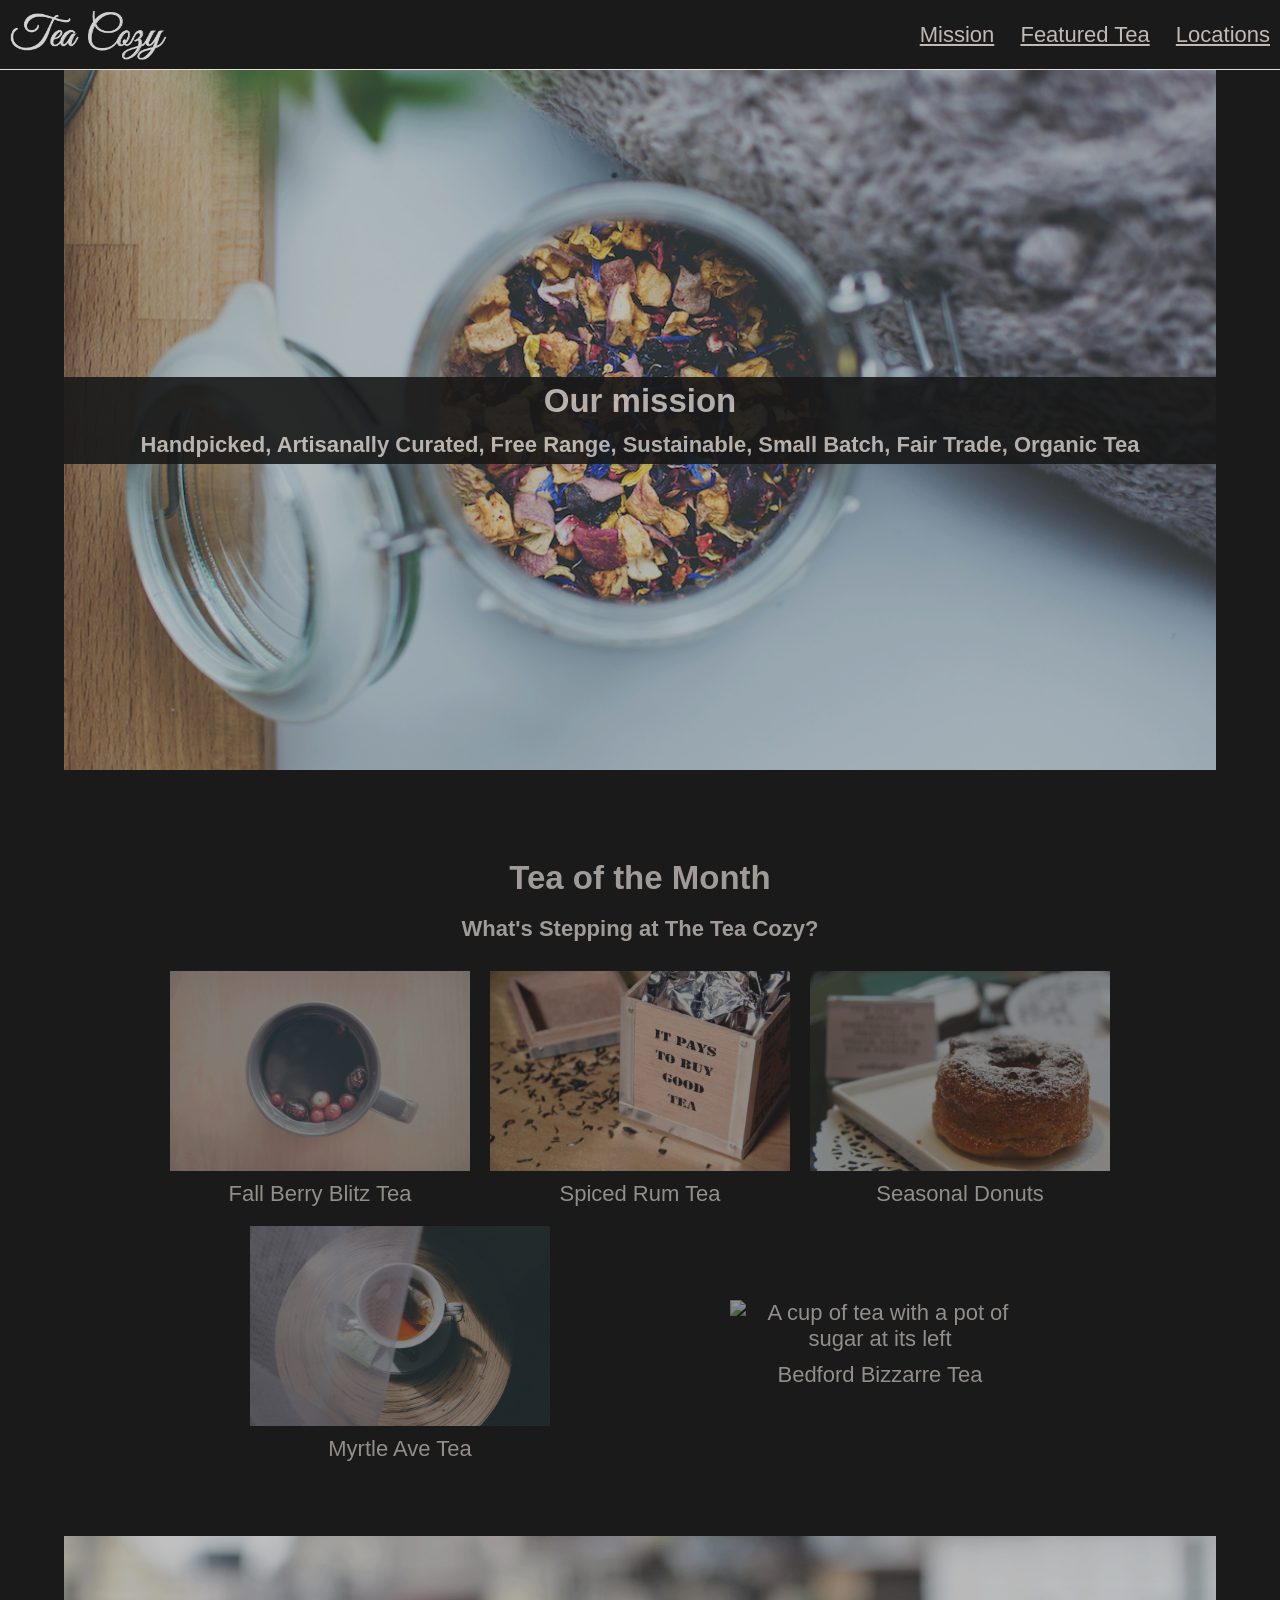
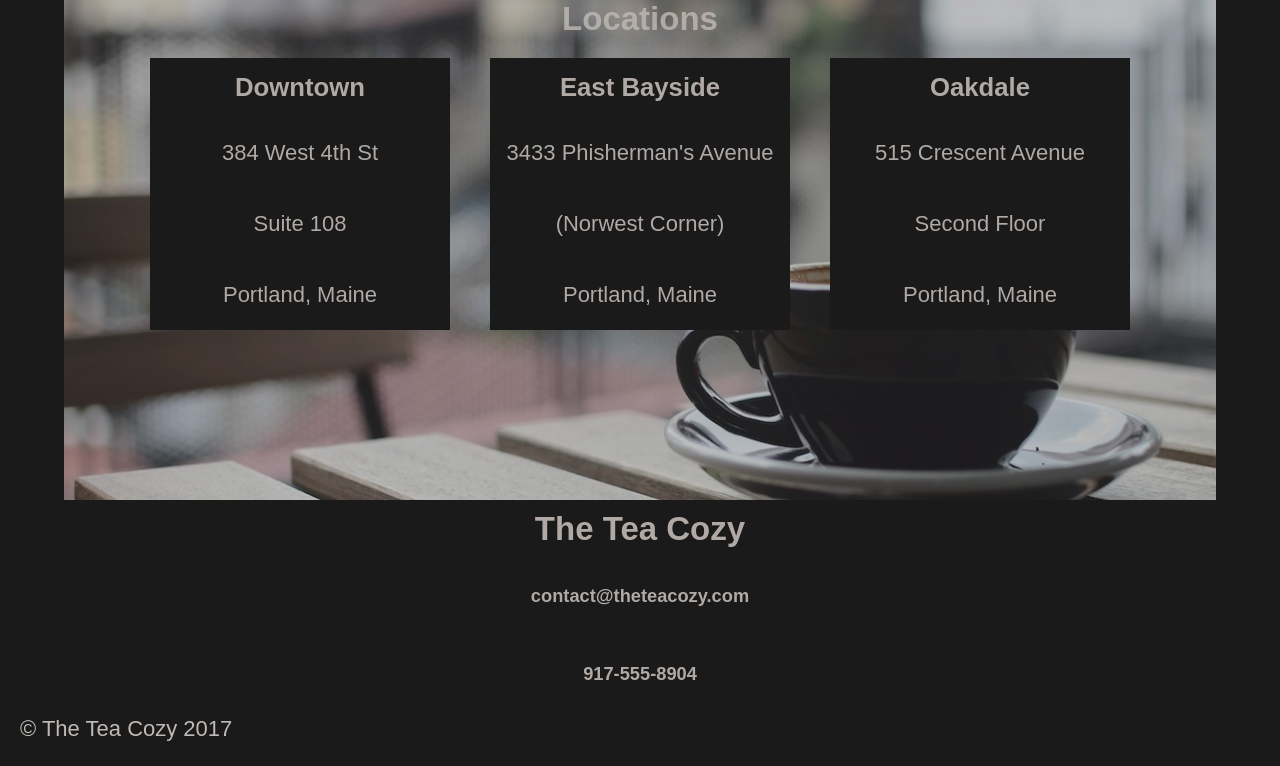
==== Tea_Cozy/index.html @ 1b654269 "Add files via upload" ====
<!-- index.html -->

<!DOCTYPE html>
<html lang="en">

<head>
    <meta charset="UTF-8">
    <meta http-equiv="X-UA-Compatible" content="IE=edge">
    <meta name="viewport" content="width=device-width, initial-scale=1.0">
    <link href="./style.css" type="text/css" rel="stylesheet">
    <title>Tea Cozy</title>
</head>

<body>
    <header>
        <img src='./images/Tea_Cozy_Logo.png'
            alt="Tea cozy logo">
        <nav>
            <a href="#mission">Mission</a>
            <a href="#featured_tea">Featured Tea</a>
            <a href="#locations">Locations</a>
        </nav>
    </header>

    <main>

        <!---Mission section-->
        <section id="mission">
            <h2>Our mission</h2>
            <h4>Handpicked, Artisanally Curated, Free Range, Sustainable, Small Batch, Fair Trade, Organic Tea</h4>
        </section>

        <!---Featured tea section-->
        <section id="featured_tea">
            <div class="container-head">
                <h2>Tea of the Month</h2>
                <h4>What's Stepping at The Tea Cozy?</h4>
            </div>
            <div class="figure-container">
                <figure id="1">
                    <img src="./images/Berryblitz.jpg"
                        alt="A cup of tea with berrys in it.">
                    <figcaption>Fall Berry Blitz Tea</figcaption>
                </figure>
                <figure id="2">
                    <img src="./images/Spiced_Rum.jpg"
                        alt="A box of spiced rum tea which says 'It pays to buy good tea'.">
                    <figcaption>Spiced Rum Tea</figcaption>
                </figure>
                <figure id="3">
                    <img src="./images/Donut.jpg" alt="A donut with sugar on it.">
                    <figcaption>Seasonal Donuts</figcaption>
                </figure>
                <figure id="4">
                    <img src="./images/Myrtle_Ave.jpg" alt="A cup of myrtle tea viewed fom above">
                    <figcaption>Myrtle Ave Tea</figcaption>
                </figure>
                <figure id="5">
                    <img src="./images/Bedford_Bizarre.jpg" alt="A cup of tea with a pot of sugar at its left">
                    <figcaption>Bedford Bizzarre Tea</figcaption>
                </figure>
            </div>
        </section>

        <!---Locations section-->
        <section id="locations">
            <div class="locations-title">
                <h2>Locations</h2>
            </div>
            <div class="locations-container">
                <div class="adress" id="downtown">
                    <h3>Downtown</h3>
                    <p>384 West 4th St</p>
                    <p>Suite 108</p>
                    <p>Portland, Maine</p>
                </div>
                <div class="adress" id="east_bayside">
                    <h3>East Bayside</h3>
                    <p>3433 Phisherman's Avenue</p>
                    <p>(Norwest Corner)</p>
                    <p>Portland, Maine</p>
                </div>
                <div class="adress" id="oakdale">
                    <h3>Oakdale</h3>
                    <p>515 Crescent Avenue</p>
                    <p>Second Floor</p>
                    <p>Portland, Maine</p>
                </div>
            </div>
        </section>

        <!---Contact info-->
        <section id="contact">
            <h2>The Tea Cozy</h2>
            <h5>contact@theteacozy.com</h5>
            <h5>917-555-8904</h5>
        </section>

    </main>

    <footer>
        <p>&copy; The Tea Cozy 2017</p>
    </footer>

</body>

</html>
---- Tea_Cozy/style.css ----
/* style.css */

* {
    font-family: Helvetica;
    color: seashell;
    background-color: black;
    opacity: 0.9;
    text-align: center;

    /*reset of browser's default values*/
    margin: 0;
    padding: 0;
}

html {
    font-size: 22px;
}

/* header section */

header {
    width: 100%;
    height: 69px;
    border-bottom: 1px solid seashell;
    display: flex;
    justify-content: space-between;
    align-items: center;
    position: fixed;
    z-index: 1;
    opacity: 1;
}

header a {
    margin: 10px;
}

header img {
    height: 50px;
    margin-left: 10px;
}

/*main content*/

main {
    position: relative;
    top: 70px;
    display: flex;
    flex-flow: column;
    justify-content: space-between;
    align-items: center;
    padding-bottom: 66px;
}

/*mission section*/

#mission {
    width: 90%;
    max-height: 700px;
    max-width: 1200px;
    margin: 0 auto;
    display: flex;
    flex-flow: column;
    justify-content: center;
    align-items: center;
    flex: 1 1200px;
    background-image: url("./images/Mission_Background.jpg");
    background-repeat: no-repeat;
    background-position: center;
    background-size: cover;
}

#mission h2,
#mission h4 {
    width: 100%;
    padding: 0.5%;
}

/*Featured tea section*/

#featured_tea {
    width: 75%;
    max-width: 1000px;
    display: flex;
    flex-direction: column;
    padding-top: 70px;
}

.container-head {
    display: flex;
    flex-direction: column;
    justify-content: space-around;
    align-items: center;
    margin-bottom: 2%;
}

.container-head h2 {
    margin: 2% 0;
}

.figure-container {
    display: flex;
    flex-flow: row wrap;
    justify-content: space-around;
    align-items: center;
}

figure {
    width: 300px;
    height: 67%;
    overflow: hidden;
    margin: 1%;
}

figure img {
    max-width: 100%;
    height: auto;
    display: block;
}

figcaption {
    margin-top: 3.334%;
}

/*locations section*/

#locations {
    width: 90%;
    max-height: 500px;
    max-width: 1200px;
    padding-top: 5%;
    margin-top: 5%;
    display: flex;
    flex-flow: column;
    justify-content: left;
    align-items: center;
    flex: 1 1200px;
    background-image: url("./images/Locations_Background.jpg");
    background-repeat: no-repeat;
    background-position: center;
    background-size: cover;
}

.locations-title {
    width: 100%;
    display: flex;
    justify-content: center;
    background-color: transparent;
}

.locations-title h2 {
    background-color: transparent;
}

.locations-container {
    width: 100%;
    display: flex;
    justify-content: center;
    align-items: center;
    height: 300px;
    background-color: transparent;
    flex-wrap: wrap;
    opacity: 1;
}

.adress {
    margin: 20px;
    display: flex;
    flex-basis: 300px;
    flex-direction: column;
    justify-content: space-between;
    align-items: center;
    opacity: 1;
}

.adress h3 {
    padding: 5% 0;
    width: 100%;
}

.adress p {
    padding: 7.5% 0;
    width: 100%;
}

/*contact info section*/

#contact {
    height: 200px;
    margin: 0 auto;
    width: 75%;
    max-width: 1000px;
    display: flex;
    flex-direction: column;
}

#contact h2 {
    margin: 1% auto;
}

#contact h5 {
    margin: 2.9% auto;
}

/*footer*/

footer {
    padding: 20px;
    display: flex;
    justify-content: left;
}

@media only screen and (max-width:1133px) {

    /*makes locations section higher*/
    #locations {
        max-height: 700px;
        padding-top: 70px;
    }
}

@media only screen and (max-width:755px) {

    main {
        top: 107px;
    }

    /*aligns header in columns*/
    header {
        display: flex;
        flex-direction: column;
        width: 100%;
        height: auto;
    }

    nav {
        display: flex;
        flex-direction: row;
    }

    header img {
        height: 50px;
        margin-top: 10px;
    }

    #mission {
        width: 90%;
        max-height: 500px;
    }

    #featured_tea {
        width: 100%;
        padding-top: 14.17%;
    }

    #locations {
        width: 90%;
        padding-top: 14.17%;
        max-height: 1000px;
    }

    #contact {
        height: 150px;
    }

    footer {
        position: relative;
        top: 40px;
    }
}

@media only screen and (max-width:425px) {
    main {
        top: 47px;
        padding-bottom: 0;
    }

    /*removes headers logo*/
    header img {
        display: none;
    }

    #mission {
        width: 95%;
    }

    #mission h4 {
        font-size: 0.85rem;
    }

    #featured_tea {
        padding-top: 46px;
    }

    #featured_tea h4 {
        font-size: 0.95rem;
    }

    figure {
        width: 95%;
        margin: none;
    }

    #locations {
        width: 95%;
        max-height: 900px;
        background-position: right;
    }

    .adress p {
        padding: 5% 0;
    }

    footer {
        padding: 3%;
    }

    footer p {
        font-size: 0.9rem;
    }
}

@media only screen and (max-width:320px) {

    main {
        top: 109px;
    }

    nav {
        flex-direction: column;
    }

    header a {
        margin: 5px;
    }

    #featured_tea {
        padding-top: 110px;
    }

    #locations {
        margin-top: 55px;
        padding-top: 55px;
    }

    #locations h2 {
        padding-bottom: 20px;
    }

    #contact h2 {
        padding-top: 20px;
    }

    footer {
        top: 109px;
    }
}
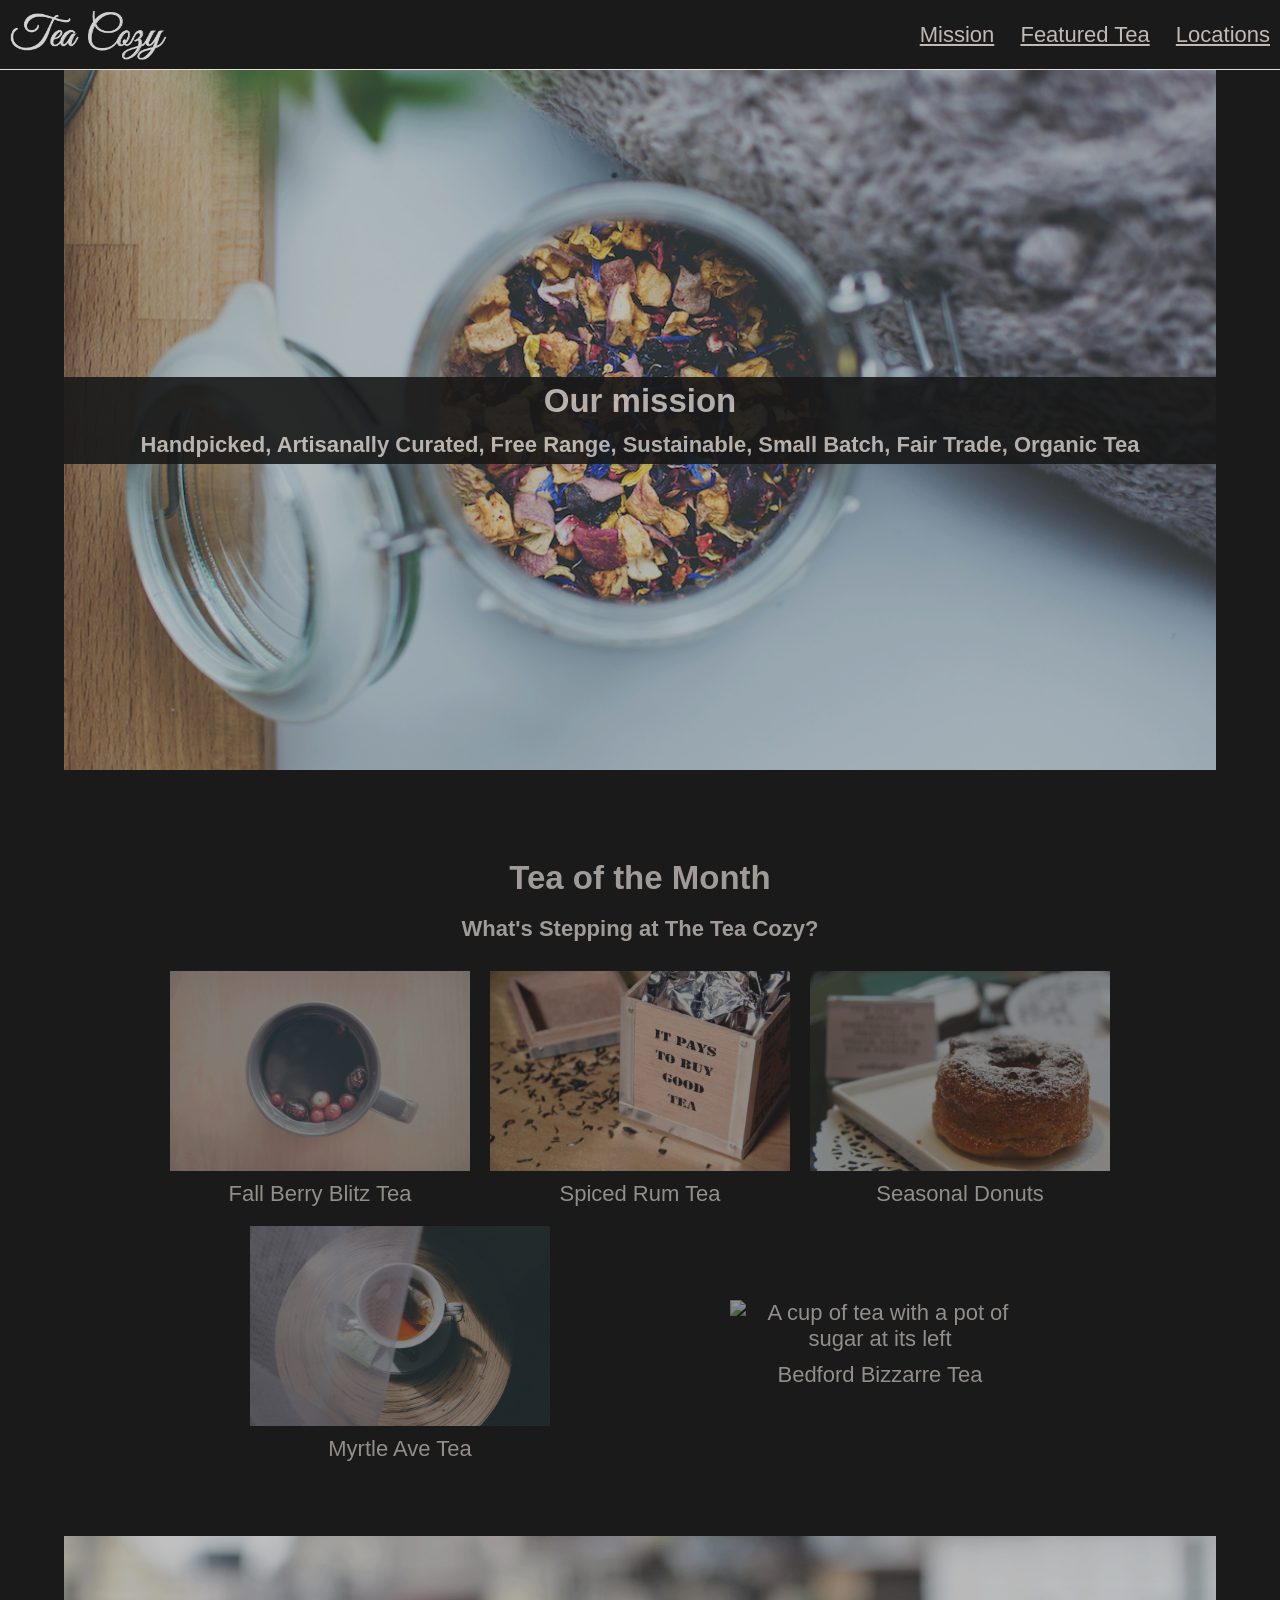
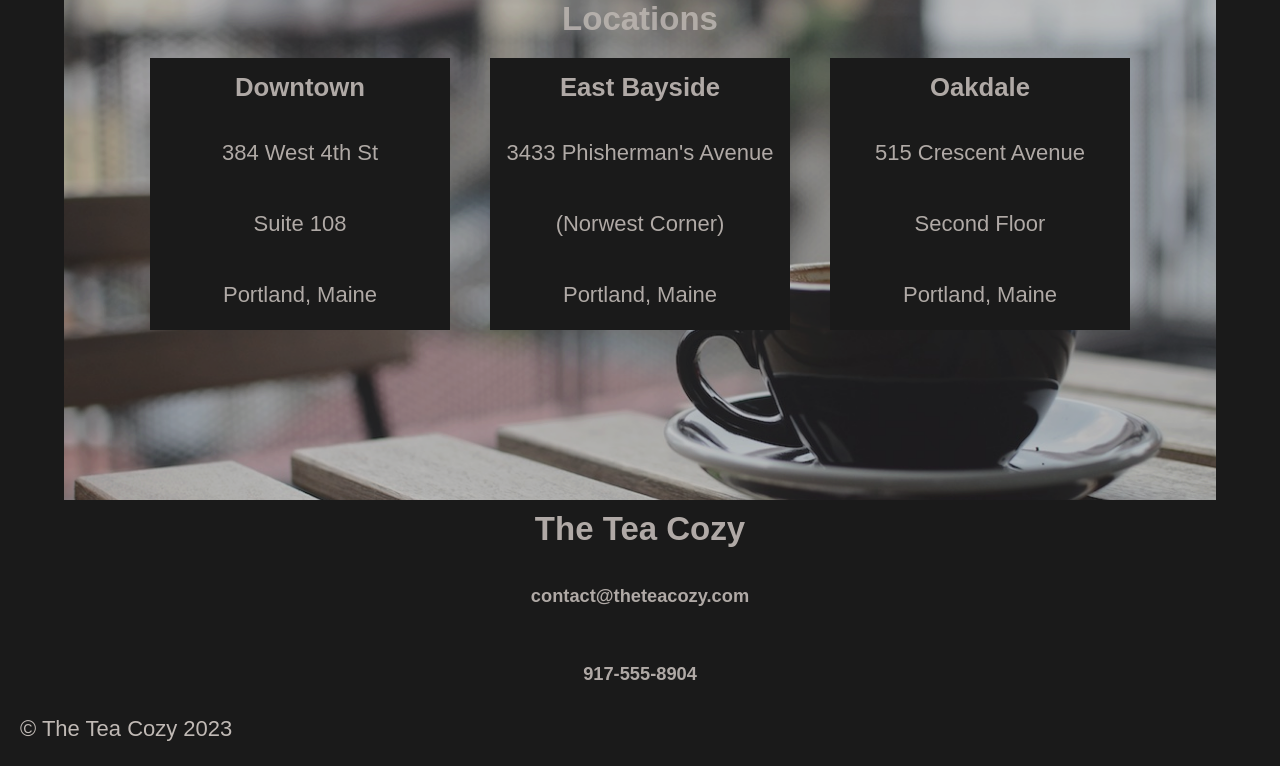
==== commit d03bd29a: "Update index.html" ====
--- a/Tea_Cozy/index.html
+++ b/Tea_Cozy/index.html
@@ -99,9 +99,9 @@
     </main>
 
     <footer>
-        <p>&copy; The Tea Cozy 2017</p>
+        <p>&copy; The Tea Cozy 2023</p>
     </footer>
 
 </body>
 
-</html>+</html>
